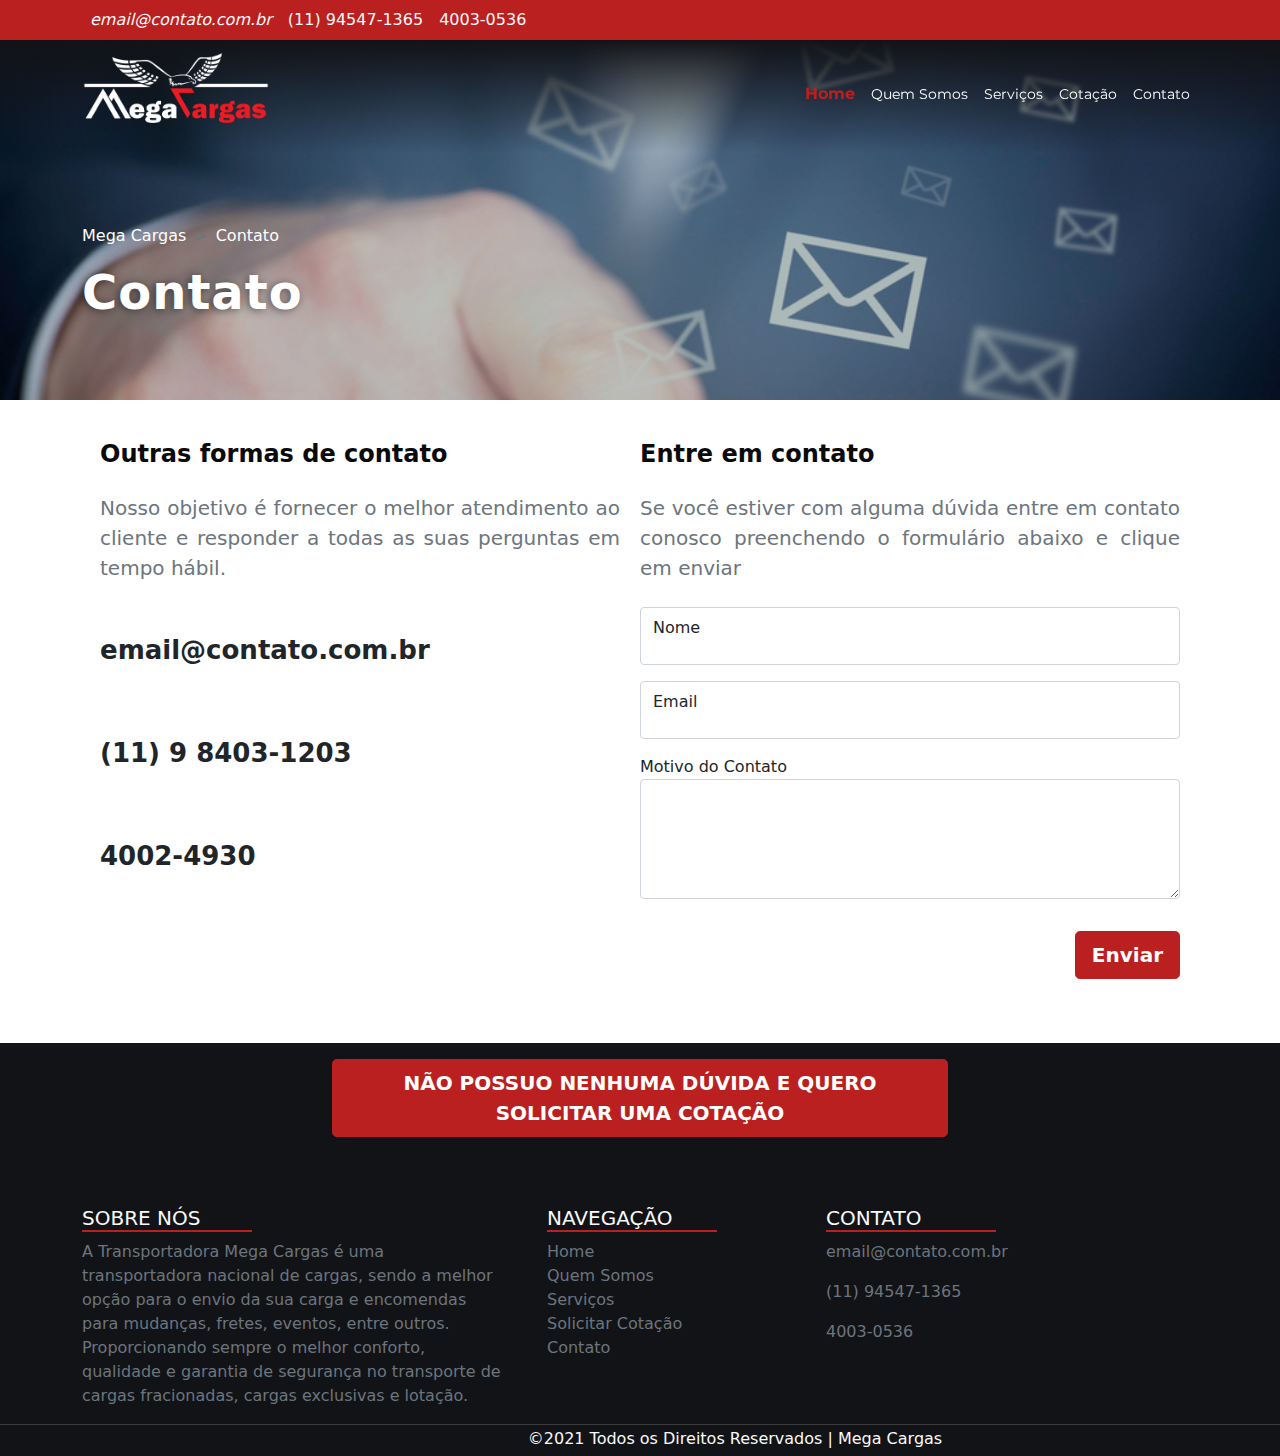
==== contact-us.html @ 2390bfc0 "Teste" ====
<!DOCTYPE html>
<html lang="pt-br">

<head>
    <meta charset="UTF-8">
    <meta http-equiv="X-UA-Compatible" content="IE=edge">
    <meta name="viewport" content="width=device-width, initial-scale=1.0">
    <title>Mega Carga - Transportadora</title>
    <!-- CSS Bootstrap -->
    <link rel="stylesheet" href="css/bootstrap.min.css">
    <!-- CSS Personalizada -->
    <link rel="stylesheet" href="style.css">
    <!-- CSS Font-Awesome -->
    <link rel="stylesheet" href="https://use.fontawesome.com/releases/v5.0.10/css/all.css"
        integrity="sha384-+d0P83n9kaQMCwj8F4RJB66tzIwOKmrdb46+porD/OvrJ+37WqIM7UoBtwHO6Nlg" crossorigin="anonymous">
    <link rel="shortcut icon" href="img/favicon.ico" type="image/x-icon">
</head>

<body>

    <!-- Menu do Topo com Contatos -->

    <div id="topBar" class="fixed-top">
        <div class="bg-menuContatos" id="menuContact">
            <header class="header menuTopoContatos d-none d-lg-block">
                <div class="container">
                    <div class="row align-items-center">
                        <div class="col-lg-6 col-sm-12 d-flex justify-content-start">
                            <span>
                                <a href="#" class="text-light menuContatoWhats px-2 contactLink">
                                    <i class="far fa-envelope"> email@contato.com.br</i>
                                </a>
                            </span>
                            <span>
                                <a href="#" class="text-light menuContatoWhats px-2 contactLink">
                                    <i class="fab fa-whatsapp"></i> (11) 94547-1365
                                </a>
                            </span>
                            <span>
                                <a href="#" class="text-light menuContatoPhone px-2 contactLink">
                                    <i class="fas fa-mobile-alt"></i> 4003-0536
                                </a>
                            </span>
                        </div>
                    </div>
                </div>
            </header>
        </div>
        <!-- FIM do Menu do Topo com Contatos -->
        <!-- Menu de Navegação/Topo -->
        <div class="bg-navTopo" id="navbarTop">
            <header class="container pt-sm-5 pt-md-5 pt-lg-0">
                <nav class="navbar navbar-expand-lg navbar-dark">
                    <a href="index.html" class="navbar-brand">
                        <figure>
                            <img role="img" src="img/logo.png"
                                alt="Imagem escrito Mega em branco e Cargas em vermelho com uma águia parada com as asas abertas por cima"
                                title="Logo MegaCargas" height="70px" class="d-inline-block align-top">
                        </figure>
                    </a>
                    <button class="navbar-toggler" type="button" data-bs-toggle="collapse" data-bs-target="#menuNav"
                        aria-controls="menu" aria-expanded="false" aria-label="Menu colapso">
                        <span class="navbar-toggler-icon text-dark"></span>
                    </button>
                    <div id="menuNav" class="collapse navbar-collapse justify-content-end">
                        <ul class="navbar-nav ml-auto text-light font-weight-bold pr-5">
                            <li class="nav-item">
                                <a href="index.html" class="nav-link text-light pt-lg-1 pl-lg-2">
                                    <span class="navHomeText">
                                        Home
                                    </span>
                                </a>
                            </li>
                            <li class="nav-item">
                                <a href="who-we-are.html" class="nav-link text-light pt-lg-1 pl-lg-2">
                                    <span class="navItemText">
                                        Quem Somos
                                    </span>
                                </a>
                            </li>
                            <li class="nav-item">
                                <a href="index.html#servicesScroll" class="nav-link text-light pt-lg-1 pl-lg-2">
                                    <span class="navItemText">
                                        Serviços
                                    </span>
                                </a>
                            </li>
                            <li class="nav-item">
                                <a href="cotacao.html" class="nav-link text-light pt-lg-1 pl-lg-2">
                                    <span class="navItemText">
                                        Cotação
                                    </span>
                                </a>
                            </li>
                            <li class="nav-item">
                                <a href="contact-us.html" class="nav-link text-light pt-lg-1 pl-lg-2">
                                    <span class="navItemText">
                                        Contato
                                    </span>
                                </a>
                            </li>
                        </ul>
                    </div>
                </nav>
            </header>
        </div>
    </div>
    <!-- FIM do Menu de Navegação/Topo -->

    <!-- Inicio do Parallax -->

    <div class="container-fluid bg-parallax2" id="contact">
        <div class="py-4">
            <section class="container contactParallaxText">
                <header>
                    <div class="col bc" aria-label="breadcrumb">
                        <ol class="breadcrumb">
                            <li class="breadcrumb-item">
                                <a href="index.html">Mega Cargas</a>
                            </li>
                            <li class="breadcrumb-item active" aria-current="page">
                                Contato
                            </li>
                        </ol>
                    </div>
                    <div class="col-lg-12 py-xs-5">
                        <h2 class="roteTitle">Contato</h2>
                    </div>
                </header>
            </section>
        </div>
    </div>

    <!-- FIM do Parallax -->

    <!-- Seção de Formulario -->

    <section>
        <div class="container contactUs-box">
            <div class="row">
                <div class="col-12 d-lg-flex d-sm-block">
                    <div class="col-lg-6 col-sm-12P">
                        <h3 class="text-lg-start text-md-start text-center pb-3">Outras formas de contato</h3>
                        <p class="text-muted genericText" style="padding-right: 20px; font-size: 20px;">
                            Nosso objetivo é fornecer o melhor atendimento ao cliente e responder a todas as suas
                            perguntas em tempo hábil.
                        </p>
                        <div class="col-lg-12 col-md-12 py-2">
                            <div class="contactType py-4">
                                <i class="far fa-envelope fa-2x"></i>
                                <span> email@contato.com.br</span>
                            </div>
                        </div>
                        <div class="col-lg-12 col-md-12 py-2">
                            <div class="contactType py-4">
                                <i class="fab fa-whatsapp fa-2x"></i><span> (11) 9 8403-1203</span>
                            </div>
                        </div>
                        <div class="col-lg-12 col-md-12 py-2">
                            <div class="contactType py-4">
                                <i class="fas fa-phone fa-2x"></i><span> 4002-4930</span>
                            </div>
                        </div>
                    </div>
                    <form class="col-lg-6 col-sm-12 col-md-12 form-floating bgFormContact ">
                        <div class="mt-sm-5 mt-lg-0 mt-md-0 mt-0">
                            <h3 class="text-lg-start text-md-start text-center pb-3">Entre em contato</h3>
                            <p class="text-muted genericText" style="font-size: 20px;">
                                Se você estiver com alguma dúvida entre em contato conosco preenchendo o formulário
                                abaixo e clique em enviar
                            </p>
                        </div>
                        <div class="form-floating py-2">
                            <input type="text" class="form-control" id="name1" placeholder="Ex.: João"
                                aria-labelledby="Nome" aria-hidden="false">
                            <label for="name1" title="nome" aria-labelledby="name1">Nome</label>
                        </div>
                        <div class="form-floating py-2">
                            <input type="email" class="form-control" id="email1" placeholder="exemplo@dominio.com.br"
                                aria-labelledby="email1" aria-hidden="false">
                            <label for="email1">Email</label>
                        </div>
                        <div class="form-group py-2">
                            <label for="motivoContato">Motivo do Contato</label>
                            <textarea class="form-control" id="motivoContato" rows="3"></textarea>
                        </div>
                        <div class="py-4 col-lg-12 col-md-12 d-flex justify-content-end">
                            <a href="#" class="btn btn-lg justify-content-center d-flex btnForm" role="button">
                                Enviar
                            </a>
                        </div>
                    </form>
                </div>
            </div>
        </div>
    </section>

    <!-- FIM da Seção de Formulario -->

    <!-- Seção Cotação -->

    <section>
        <div class="container-fluid bg-footer">
            <div class="row">
                <div class="col-sm-12 col-lg-6 offset-lg-3 py-3">
                    <a href="cotacao.html" class="btn btn-lg justify-content-center d-flex btnForm" role="button">
                        NÃO POSSUO NENHUMA DÚVIDA E QUERO SOLICITAR UMA COTAÇÃO
                    </a>
                </div>
            </div>
        </div>
    </section>

    <!-- Seção Cotação -->

    <footer class="container-fluid bg-footer" id="quemSomos">
        <div class="container">
            <div class="row pt-5">
                <div class="col-12 d-lg-flex">
                    <div class="col-lg-5 col-sm-12 footerInfo">
                        <h5 class="text-light underline-footer">SOBRE NÓS</h5>
                        <p class="text-secondary">
                            A Transportadora Mega Cargas é uma transportadora nacional de cargas, sendo a melhor opção
                            para o envio da sua carga e encomendas para mudanças, fretes, eventos, entre outros.
                            Proporcionando sempre o melhor conforto, qualidade e garantia de segurança no transporte de
                            cargas fracionadas, cargas exclusivas e lotação.
                        </p>
                    </div>
                    <div class="col-lg-3 col-sm-12 footerInfo">
                        <h5 class="text-light underline-footer">NAVEGAÇÃO</h5>
                        <div class="col-12 no-padding no-margin">
                            <ul class="p-0" style="list-style-type:none;">
                                <li>
                                    <div><a href="index.html">Home</a></div>
                                </li>
                                <li>
                                    <div><a href="who-we-are.html" class="scroll-page">Quem Somos</a></div>
                                </li>
                                <li>
                                    <div><a href="index.html#servicesScroll" class="scroll-page ">Serviços</a></div>
                                </li>
                                <li>
                                    <div><a href="cotacao.html">Solicitar Cotação</a></div>
                                </li>
                                <li>
                                    <div><a href="contact-us.html">Contato</a></div>
                                </li>
                            </ul>
                        </div>
                    </div>
                    <div class="col-lg-4 col-sm-12 footerInfo">
                        <h5 class="text-light underline-footer">CONTATO</h5>
                        <p class="no-padding text-secondary">
                            <i class="far fa-envelope text-secondary"></i> email@contato.com.br
                        </p>
                        <p class="no-padding text-secondary">
                            <i class="fab fa-whatsapp text-secondary"></i> (11) 94547-1365
                        </p>
                        <p class="no-padding text-secondary">
                            <i class="fas fa-mobile-alt text-secondary"></i> 4003-0536
                        </p>
                    </div>
                </div>

            </div>
        </div>
    </footer>

    <!-- FIM da Seção do Rodapé -->

    <!-- Seção do Rodapé -->

    <div class="container-fluid bg-footer2">
        <div class="container">
            <div class="row">
                <div class="col-md-2 col-lg-2 col-sm-12">
                    <a href="index.html">
                        <div class="text-center pt-1 d-sm-flex">
                            <a href="#" class="social-icon" target="_blank"><i class="fab fa-facebook-square fa-lg"
                                    aria-hidden="true"></i></a>
                            <a href="#" class="social-icon" target="_blank"><i class="fab fa-youtube fa-lg"
                                    aria-hidden="true"></i></a>
                            <a href="#" class="social-icon" target="_blank"><i class="fab fa-instagram fa-lg"
                                    aria-hidden="true"></i></a>
                            <a href="#" class="social-icon" target="_blank"><i class="fab fa-twitter-square fa-lg"
                                    aria-hidden="true"></i></a>
                            <a href="#" class="social-icon" target="_blank"><i class="fab fa-whatsapp fa-lg"
                                    aria-hidden="true"></i></a>
                        </div>
                    </a>
                </div>
                <div class="col-lg-10 col-md-10 col-sm-12">
                    <h6 class="pt-1 text-light text-center">
                        ©2021 Todos os Direitos Reservados | Mega Cargas
                    </h6>
                </div>
            </div>
        </div>
    </div>

    <!-- Seção de Animação -->

    <div class="gooey position-fixed">
        <div class="dots">
            <span></span>
            <span></span>
            <span></span>
        </div>
    </div>

    <script src="js/jquery-min.js"></script>
    <script src="js/bootstrap.min.js"></script>
    <script src="js/jquery.counterup.min.js"></script>
    <script src="js/waypoints.min.js"></script>
    <script src="js/my.js"></script>
</body>

</html>
---- style.css ----
@import url('https:fonts.googleapis.com/css2?family=Montserrat:ital,wght@0,200;0,400;0,500;0,600;0,700;1,300&display=swap');
:root {
    /* Gerais */
    --textShadow: 1px 1px 4px #00000046;
    --genericText: #535353;
    /* Menu Navegação / Header(Menu) */
    --navMenuColor: #121317;
    --navItemColor: #fff;
    --fontMontserrat: 'Montserrat', sans-serif;
    --textShadowCarrosel: 1px 1px 4px #00000046;
    --baseSiteColor: #BB2020;
    --baseBorderColor: 1px solid #BB2020;
    /* Form */
    --bgForm: #fff;
    --btnEntrar2: white;
    /* Menu de Transportes(Rotas) */
    --roteTitle: #fff;
    --quotationLink: #FFEB4D;
    --quotationLink2: #d6d6d6;
    --roteTitle2: #333333;
    --roteSubtitle: #d6d6d6;
    /* Links Transportes(Rotas) */
    --btnRotes2: white;
    /* Contact Footer */
    --bgContactFooter: #d6d6d6;
    --btnContactColor: #d6d6d6;
    /* Footer */
    --bgFooter: #121317;
    --bgFooter2: #121317;
    --bgIconeColor: #121317;
}

/* Configurações de Estilo Scroll*/

/* width */

::-webkit-scrollbar {
    width: 10px;
}

/* Track */

::-webkit-scrollbar-track {
    background: #f1f1f1;
}

/* Handle */

::-webkit-scrollbar-thumb {
    background: #888;
}

/* Handle on hover */

::-webkit-scrollbar-thumb:hover {
    background: #555;
}

/* Configurações Gerais */

.body {
    margin-top: 40px;
    font-family: 'Montserrat', Arial, Helvetica, sans-serif;
}

.no-padding {
    padding: 0px !important;
}

.no-margin {
    margin: 0px !important;
}

.genericText {
    text-align: justify;
    font-weight: 400;
    font-size: clamp(16px, 23px, 26px);
    color: var(--genericText);
    padding: 0px;
}

h1 {
    font-size: clamp(1rem, 32vw, 3rem);
}

h2 {
    font-size: 28px;
    margin-top: 10px;
    color: var(--baseSiteColor);
    font-weight: 700;
}

h3 {
    font-size: 24px;
    color: rgb(10, 10, 10);
}

h4 {
    color: white;
}

/* Breadcrumb */

.breadcrumb {
    color: white;
    --bs-breadcrumb-divider: '>';
}

.breadcrumb>.active {
    color: white;
}

.breadcrumb a {
    text-decoration: none;
    color: white;
}

.breadcrumb a:hover {
    text-decoration: none;
    color: var(--baseSiteColor);
    transition: all 1s ease-in-out;
    -moz-transition: all .20s ease-in-out;
    -webkit-transition: all .20s ease-in-out;
}

/* Menu Contato Hide */

.menuContact-hide {
    transform: translate(0px, -38px) !important;
    transition: all 0.3s ease-in-out;
}

#topBar {
    transform: translate(0px, 0px);
    transition: all 0.3s ease-in-out;
}

.topbarSolid {
    background-color: var(--navMenuColor) !important;
    transition: all 1s ease-in-out;
    -moz-transition: all .20s ease-in-out;
    -webkit-transition: all .20s ease-in-out;
}

.voltarTopo-hide {
    transition: all 0.3s ease-in-out;
}

/* Fim das Configurações Gerais */

/* Estilo Menu de Contatos */

.contactLink {
    text-decoration: none;
}

.contactLink:hover {
    text-decoration: underline;
}

.bg-menuContatos {
    background-color: var(--baseSiteColor);
}

.menuTopoContatos {
    height: 40px;
    margin: 0;
    padding-top: 8px;
    z-index: 1000;
}

.menuTopoContatos a i {
    font-size: 16px;
}

.menuContatoPhone {
    font-weight: 400;
    height: 30px;
    width: 30px;
    text-align: center;
}

.menuContatoWhats {
    font-weight: 400;
    height: 30px;
    width: 30px;
    text-align: center;
}

/* FIM do Menu de Contatos */

/* Estilo Barra Navegação/Topo */

.bg-navTopo {
    background: linear-gradient(#121317, #00000000);
    z-index: 10;
    transform: translate(0px, 0px);
    transition: all 0.3s ease-in-out;    
}

.navHomeText {
    font-size: 16px;
    font-weight: 700;
    font-family: var(--fontMontserrat);
    color: var(--baseSiteColor);
}

.navHomeText:hover {
    color: grey;
}

.navItemText {
    font-size: 14px;
    font-family: var(--fontMontserrat);
    color: var(--navItemColor);
}

.navItemText:hover {
    color: grey;
}

#navbarTop .pt-sm-5 {
    padding-top: 30px;
}

/* Fim da Barra Navegação/Topo*/

/* Estilo Carrosel de Imagens */

.bg-parallax {
    background: url(img/caminhao3.jpg) fixed;
    background-size: cover;
    background-repeat: no-repeat;
    height: 550px;
    max-height: 600px;
    padding-top: 80px;
    position: relative;
}

.bg-parallax img {
    background-size: cover;
    box-shadow: 1px 1px 4px #00000059;
}

.bg-parallax2 {
    background: url(img/contact1.jpg) fixed;
    background-size: cover;
    background-repeat: no-repeat;
    background-position: center;
    height: 400px;
    position: relative;
}

.bg-parallax2 img {
    background-size: cover;
    box-shadow: 1px 1px 4px #00000059;
}

.bg-parallax3 {
    background: url(img/galpao.jpg) fixed;
    background-size: cover;
    background-repeat: no-repeat;
    height: 400px;
    position: relative;
}

.bg-parallax4 {
    background: url(img/who-we-are1.jpg) fixed;
    background-size: cover;
    background-repeat: no-repeat;
    height: 400px;
    position: relative;
}

/* Fim do Parallax*/

/* Estilo Formulario */

.bg-Form {
    background-color: var(--bgForm);
    margin-top: -50px;
    z-index: 2;
    padding: 10px;
    border-radius: 10px 10px;
    margin-bottom: 50px;
    ;
}

.form-control {
    display: block;
    width: 100%;
    padding: 0.7rem .7em;
    font-size: 1rem;
    font-weight: 400;
    line-height: 2;
    transition: all 0.5s ease-in-out;
    -moz-transition: all .20s ease-in-out;
    -webkit-transition: all .20s ease-in-out;
}

.btnForm {
    background-color: var(--baseSiteColor);
    border: 1px solid var(--baseSiteColor);
    color: white;
    font-weight: bold;
}

.btnForm:hover {
    background-color: transparent;
    color: var(--baseSiteColor);
    transition: all 0.5s ease-in-out;
    -moz-transition: all .20s ease-in-out;
    -webkit-transition: all .20s ease-in-out;
}

/* Fim do Form */

/* Inicio da Seção de Transportadora(Rotas) */

.roteTitle {
    color: var(--roteTitle);
    font-size: clamp(1rem, 32vw, 3rem);
    font-weight: 700;
    letter-spacing: 1px;
    text-shadow: -2px 1px 9px #00000080;
}

.roteTitle h1 {
    font-size: clamp(1rem, 32vw, 3rem);
}

.roteTitle h2 {
    font-size: clamp(1rem, 26vw, 3rem);
}

.rotaSubtitle {
    font-weight: 500;
    font-size: clamp(16px, 24px, 32px);
    text-shadow: 1px 1px 1px #00000080;
    color: var(--roteSubtitle);
}

.quotationLink {
    color: var(--quotationLink);
    font-size: clamp(16px, 26px, 32px);
    text-decoration: none;
    font-weight: bold;
}

.quotationLink:hover {
    color: var(--quotationLink2);
    text-decoration: none;
    transition: all 0.5s ease-in-out;
    -moz-transition: all .20s ease-in-out;
    -webkit-transition: all .20s ease-in-out;
}

/* FIM da Seção de Transportadora(Rotas) */

#rotas {
    opacity: 1;
    transition: opacity .5s linear;
}

.rotasTransporte {
    margin-top: 80px;
}

.rotasTransporte>.row {
    display: block;
    overflow-x: scroll;
    white-space: nowrap;
    cursor: grab;
    position: relative;
}

.rotasTransporte>.row>.col-lg-3, .col-md-4, .col-sm-6 {
    display: inline-block;
}

/* Decorations */

.rotasTransporte .col-lg-3, .col-md-4, .col-sm-6 {
    color: #fff;
    font-size: 48px;
    padding-bottom: 20px;
    padding-top: 18px;
}

.btnRotes {
    background-color: var(--baseSiteColor);
    border: 1px solid var(--menuContatosColor);
    color: white;
    height: 100px;
    align-items: center;
}

.btnRotesText {
    font-size: clamp(12px, 18px, 24px);
    font-weight: 500;
}

.btnRotes:hover {
    background-color: var(--btnRotes2);
    border: 1px solid var(--baseSiteColor);
    color: #0c0c0c;
    transition: all 0.5s ease-in-out;
    -moz-transition: all .20s ease-in-out;
    -webkit-transition: all .20s ease-in-out;
}

/* Seção Mega Cargas */

.transMegaCargas {
    display: block;
    margin-top: 150px;
}

/* Seção Footer Contact */

#contatos {
    opacity: 1;
    transition: opacity .5s linear;
}

.bg-contact {
    background-color: var(--bgContactFooter);
}

.btnContact {
    background-color: var(--baseSiteColor);
    display: block;
    color: var(--btnContactColor);
    border: var(--baseBorderColor);
    font-weight: 700;
}

.btnContact:hover {
    background-color: transparent;
    color: var(--baseSiteColor);
    transition: all 0.5s ease-in-out;
    -moz-transition: all .20s ease-in-out;
    -webkit-transition: all .20s ease-in-out;
}

/* Seção Serviços */

.hide {
    opacity: 0 !important;
    pointer-events: none;
}

#services {
    opacity: 1;
    transition: opacity .5s linear;
}

@media only screen and (min-width: 801px) {
    .servicesBox1 {
        height: 500px;
        width: 43%;
        background: white;
        z-index: 2;
        margin-left: auto;
        box-shadow: 20px 0px 10px -15px #00000043;
    }
    .servicesBox2 img {
        margin: auto;
        height: 400px;
        max-width: 100%;
        margin-left: -50px;
        margin-top: 30px;
        z-index: 0;
        border-radius: 15px;
        border-top-right-radius: 0 !important;
    }
}

.servicesBox1 h2 {
    font-weight: 700;
    color: var(--baseSiteColor);
}

.servicesBox1 h3 {
    font-size: 24px;
    margin-top: 15px;
}

@media only screen and (max-width: 800px) {
    .imgMobileMargin {
        margin-top: 135px;
    }
    .servicesBox2 img {
        margin: auto;
        height: 400px;
        max-width: 100%;
        margin-top: -150px;
        z-index: 0;
    }
}

/* Seção Footer */

.footerInfo {
    padding-right: 40px;
    margin: 0px;
}

.footerInfo p, a {
    font-size: 16px;
}

.footerInfo ul li a {
    text-decoration: none;
    color: #6c757d;
}

.footerInfo ul li a:hover {
    color: #25282b;
}

.bg-footer {
    background-color: var(--bgFooter);
    height: auto;
    width: auto;
}

.bg-footer2 {
    border-top: 1px solid #3b3b3b;
    background-color: var(--bgFooter2);
}

.underline-footer {
    content: '';
    border-bottom: 2px solid var(--baseSiteColor);
    width: 170px;
    display: block;
    margin-top: 5px;
}

.social-icon {
    color: white;
}

.social-icon:hover {
    color: var(--baseSiteColor);
}

/* Pagina de Contato */

.contactUs-box {
    padding: 40px 30px;
}

.contactUs-box h3 {
    font-weight: 700;
}

.contactType {
    background-color: transparent;
    height: auto;
}

.contactType {
    text-align: justify;
    font-size: 26px;
    font-weight: 700;
}

.contactType i {
    color: var(--baseSiteColor);
}

/* Formulario */

.contactTitle {
    color: var(--baseSiteColor);
}

.contactParallaxText {
    display: block;
    margin-top: 200px;
}

.formBoxText {
    width: 100%;
    height: 150px;
    box-sizing: border-box;
    border: 2px solid #ccc;
    border-radius: 4px;
    background-color: #f8f8f8;
    resize: none;
}

/* -- Pagina de Cotação -- /*

/* Cotação */

.quotationBox {
    padding: 20px 30px;
    margin-top: 50px;
    margin-bottom: 50px;
    background-color: whitesmoke;
    border-radius: 20px;
    box-shadow: 1px 1px 23px -5px #00000059;
    ;
}

.isRequired::after {
    content: '*';
    color: red;
}

/* Botão de Duvida */

.btnDuvida {
    background-color: var(--baseSiteColor);
    border: 1px solid var(--baseSiteColor);
    color: white;
    font-weight: bold;
}

.btnDuvida:hover {
    background-color: transparent;
    color: var(--baseSiteColor);
    transition: all 0.5s ease-in-out;
    -moz-transition: all .20s ease-in-out;
    -webkit-transition: all .20s ease-in-out;
}

/* Seção Quem Somos */

@media only screen and (max-width: 800px) {
    .whoBox1 {
        height: 500px;
        background: white;
        margin-left: auto;
        border-radius: 15px;
        border-top-right-radius: 0 !important;
        margin-bottom: 50px;
    }
    .whoBox2 img {
        margin: auto;
        height: 400px;
        max-width: 100%;
        border-radius: 15px;
        margin-top: -80px;
    }
}

@media only screen and (min-width: 801px) {
    .whoBox1 {
        height: 500px;
        width: 45%;
        background: white;
        margin-left: auto;
        border-radius: 15px;
        border-top-right-radius: 0 !important;
    }
    .whoBox2 img {
        margin: auto;
        height: 400px;
        max-width: 100%;
        border-radius: 15px 0;
    }
}

/* Voltar para o Topo */

.voltarTopo {
    background-color: var(--bgFooter);
    width: 50px;
    height: 50px;
    border-radius: 0 10px 10px 0;
    bottom: 20px;
    align-items: center;
    justify-content: center;
    color: white;

    transform: translate(0px, 0px);
    transition: all 0.6s ease-out;
}

.sideSlide{
    transform: translate(-60px, 0px);
    transition: all 0.6s ease-out;
}

a.voltarTopo {
    text-decoration: none;
}

a.voltarTopo:hover {
    color: var(--baseSiteColor);
}

/* Seção de Animação */

.gooey {
    position: absolute;
    top: 0;
    left: 0;
    width: 100%;
    height: 100%;
    background: #fff;
    filter: contrast(20);
    display: flex;
    justify-content: center;
    align-items: center;
    z-index: 10000000;
}

.gooey .dots {
    transform: translateX(0);
    margin-top: 12px;
    margin-left: 31px;
    animation: dots 2.8s infinite;
}

.gooey .dots span {
    display: inline-flex;
    justify-content: center;
    align-items: center;
    width: 16px;
    height: 16px;
    margin-left: 16px;
    background-color: grey;
    border-radius: 50%;
}

@-moz-keyframes dots {
    50% {
        transform: translateY(-15px);
    }
}

@-webkit-keyframes dots {
    50% {
        transform: translateY(-15px);
    }
}

@-o-keyframes dots {
    50% {
        transform: translateY(-15px);
    }
}

@keyframes dots {
    50% {
        transform: translateY(-15px);
    }
}
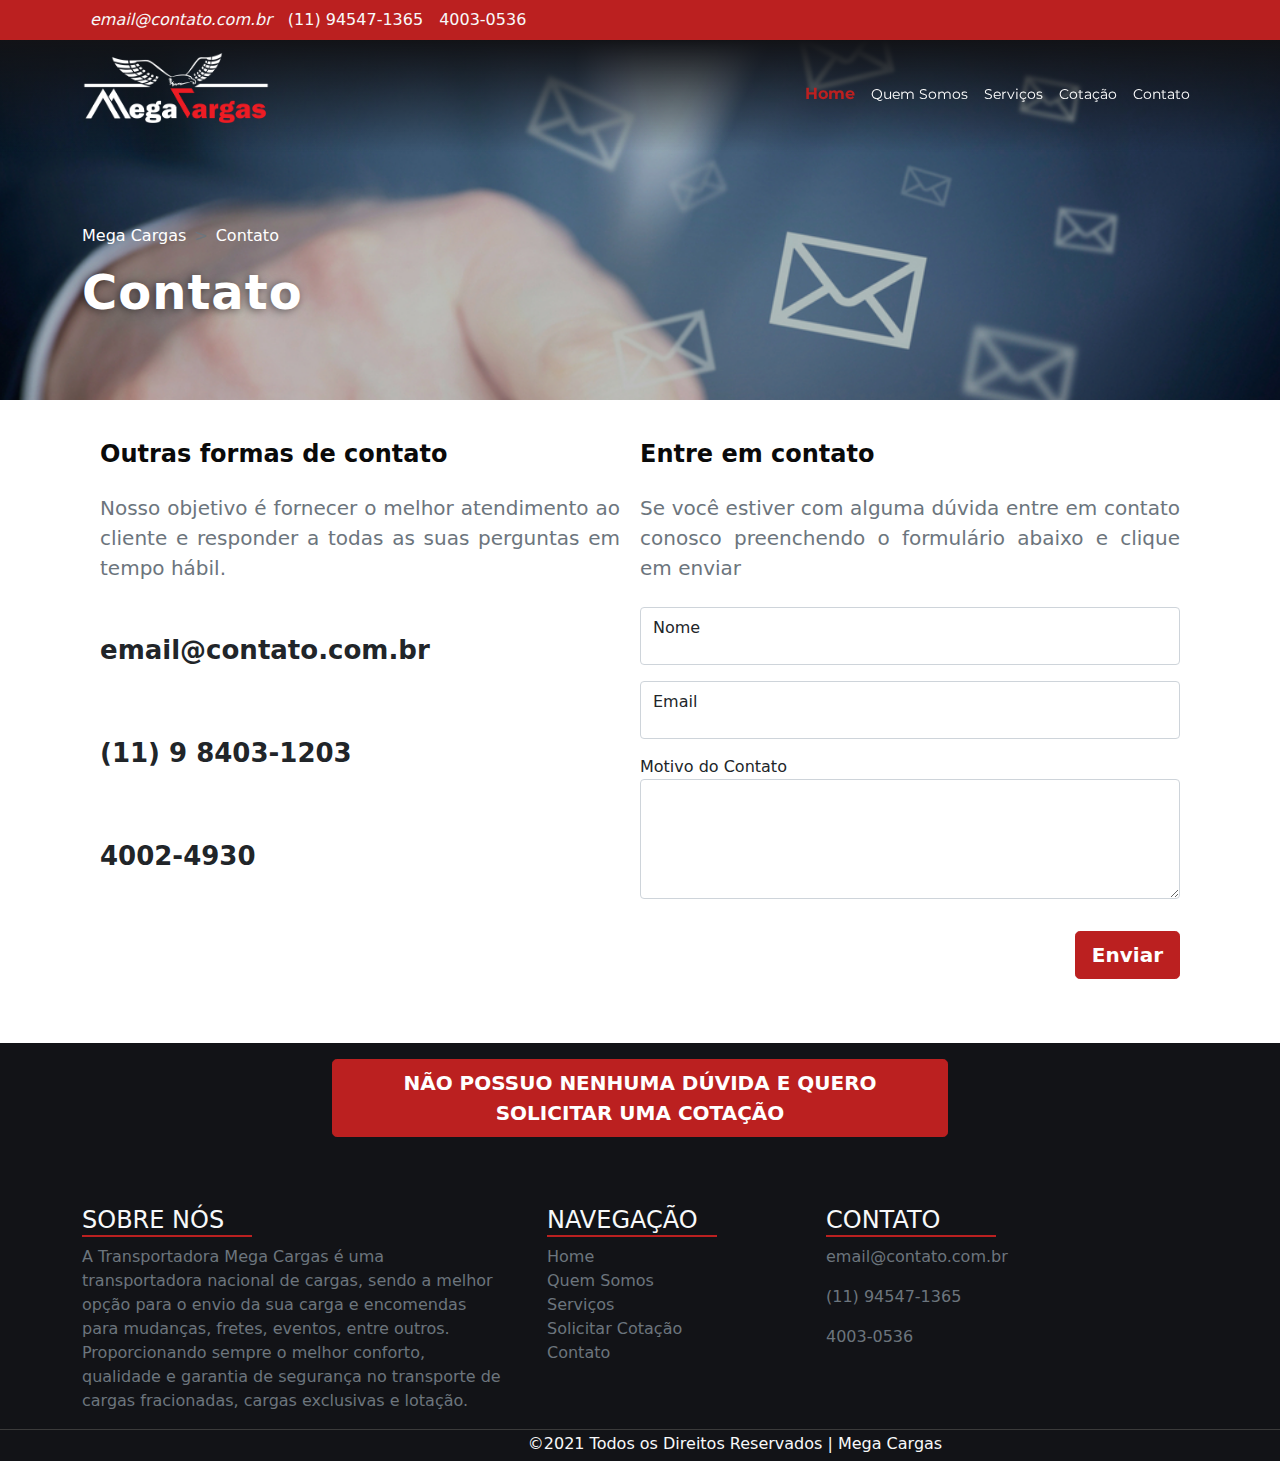
==== commit 2cbc0938: "links" ====
--- a/contact-us.html
+++ b/contact-us.html
@@ -25,14 +25,14 @@
             <header class="header menuTopoContatos d-none d-lg-block">
                 <div class="container">
                     <div class="row align-items-center">
-                        <div class="col-lg-6 col-sm-12 d-flex justify-content-start">
+                        <div class="col-lg-6 d-flex justify-content-start">
                             <span>
                                 <a href="#" class="text-light menuContatoWhats px-2 contactLink">
                                     <i class="far fa-envelope"> email@contato.com.br</i>
                                 </a>
                             </span>
                             <span>
-                                <a href="#" class="text-light menuContatoWhats px-2 contactLink">
+                                <a href="https://api.whatsapp.com/send?phone=+5511945471365&text=Ol%C3%A1,%20gostaria%20de%20realizar%20uma%20cota%C3%A7%C3%A3o" class="text-light menuContatoWhats px-2 contactLink">
                                     <i class="fab fa-whatsapp"></i> (11) 94547-1365
                                 </a>
                             </span>
@@ -217,9 +217,10 @@
         <div class="container">
             <div class="row pt-5">
                 <div class="col-12 d-lg-flex">
-                    <div class="col-lg-5 col-sm-12 footerInfo">
-                        <h5 class="text-light underline-footer">SOBRE NÓS</h5>
-                        <p class="text-secondary">
+                    <div class="col-lg-5 col-sm-12 footerInfo" role="dialog" aria-describedby="dialog3Desc"
+                        aria-labelledby="dialogTitle4">
+                        <h4 class="text-light underline-footer" id="dialogTitle4">SOBRE NÓS</h4>
+                        <p class="text-secondary" id="dialog3Desc">
                             A Transportadora Mega Cargas é uma transportadora nacional de cargas, sendo a melhor opção
                             para o envio da sua carga e encomendas para mudanças, fretes, eventos, entre outros.
                             Proporcionando sempre o melhor conforto, qualidade e garantia de segurança no transporte de
@@ -227,17 +228,17 @@
                         </p>
                     </div>
                     <div class="col-lg-3 col-sm-12 footerInfo">
-                        <h5 class="text-light underline-footer">NAVEGAÇÃO</h5>
+                        <h4 class="text-light underline-footer">NAVEGAÇÃO</h4>
                         <div class="col-12 no-padding no-margin">
                             <ul class="p-0" style="list-style-type:none;">
                                 <li>
                                     <div><a href="index.html">Home</a></div>
                                 </li>
                                 <li>
-                                    <div><a href="who-we-are.html" class="scroll-page">Quem Somos</a></div>
-                                </li>
-                                <li>
-                                    <div><a href="index.html#servicesScroll" class="scroll-page ">Serviços</a></div>
+                                    <div><a href="who-we-are.html">Quem Somos</a></div>
+                                </li>
+                                <li>
+                                    <div><a href="index.html#servicesScroll" class="scroll-page">Serviços</a></div>
                                 </li>
                                 <li>
                                     <div><a href="cotacao.html">Solicitar Cotação</a></div>
@@ -249,12 +250,12 @@
                         </div>
                     </div>
                     <div class="col-lg-4 col-sm-12 footerInfo">
-                        <h5 class="text-light underline-footer">CONTATO</h5>
+                        <h4 class="text-light underline-footer">CONTATO</h4>
                         <p class="no-padding text-secondary">
                             <i class="far fa-envelope text-secondary"></i> email@contato.com.br
                         </p>
                         <p class="no-padding text-secondary">
-                            <i class="fab fa-whatsapp text-secondary"></i> (11) 94547-1365
+                            <i class="fab fa-whatsapp text-secondary"><a href="#"></a></i> (11) 94547-1365
                         </p>
                         <p class="no-padding text-secondary">
                             <i class="fas fa-mobile-alt text-secondary"></i> 4003-0536
@@ -273,18 +274,18 @@
     <div class="container-fluid bg-footer2">
         <div class="container">
             <div class="row">
-                <div class="col-md-2 col-lg-2 col-sm-12">
+                <div class="col-md-2 col-sm-12">
                     <a href="index.html">
                         <div class="text-center pt-1 d-sm-flex">
-                            <a href="#" class="social-icon" target="_blank"><i class="fab fa-facebook-square fa-lg"
-                                    aria-hidden="true"></i></a>
-                            <a href="#" class="social-icon" target="_blank"><i class="fab fa-youtube fa-lg"
-                                    aria-hidden="true"></i></a>
-                            <a href="#" class="social-icon" target="_blank"><i class="fab fa-instagram fa-lg"
-                                    aria-hidden="true"></i></a>
-                            <a href="#" class="social-icon" target="_blank"><i class="fab fa-twitter-square fa-lg"
-                                    aria-hidden="true"></i></a>
-                            <a href="#" class="social-icon" target="_blank"><i class="fab fa-whatsapp fa-lg"
+                            <a href="#" class="social-icon px-1" target="_blank"><i class="fab fa-facebook-square fa-lg"
+                                    aria-hidden="true"></i></a>
+                            <a href="#" class="social-icon px-1" target="_blank"><i class="fab fa-youtube fa-lg"
+                                    aria-hidden="true"></i></a>
+                            <a href="#" class="social-icon px-1" target="_blank"><i class="fab fa-instagram fa-lg"
+                                    aria-hidden="true"></i></a>
+                            <a href="#" class="social-icon px-1" target="_blank"><i class="fab fa-twitter-square fa-lg"
+                                    aria-hidden="true"></i></a>
+                            <a href="https://api.whatsapp.com/send?phone=+5511945471365&text=Ol%C3%A1,%20gostaria%20de%20realizar%20uma%20cota%C3%A7%C3%A3o" class="social-icon px-1" target="_blank"><i class="fab fa-whatsapp fa-lg"
                                     aria-hidden="true"></i></a>
                         </div>
                     </a>
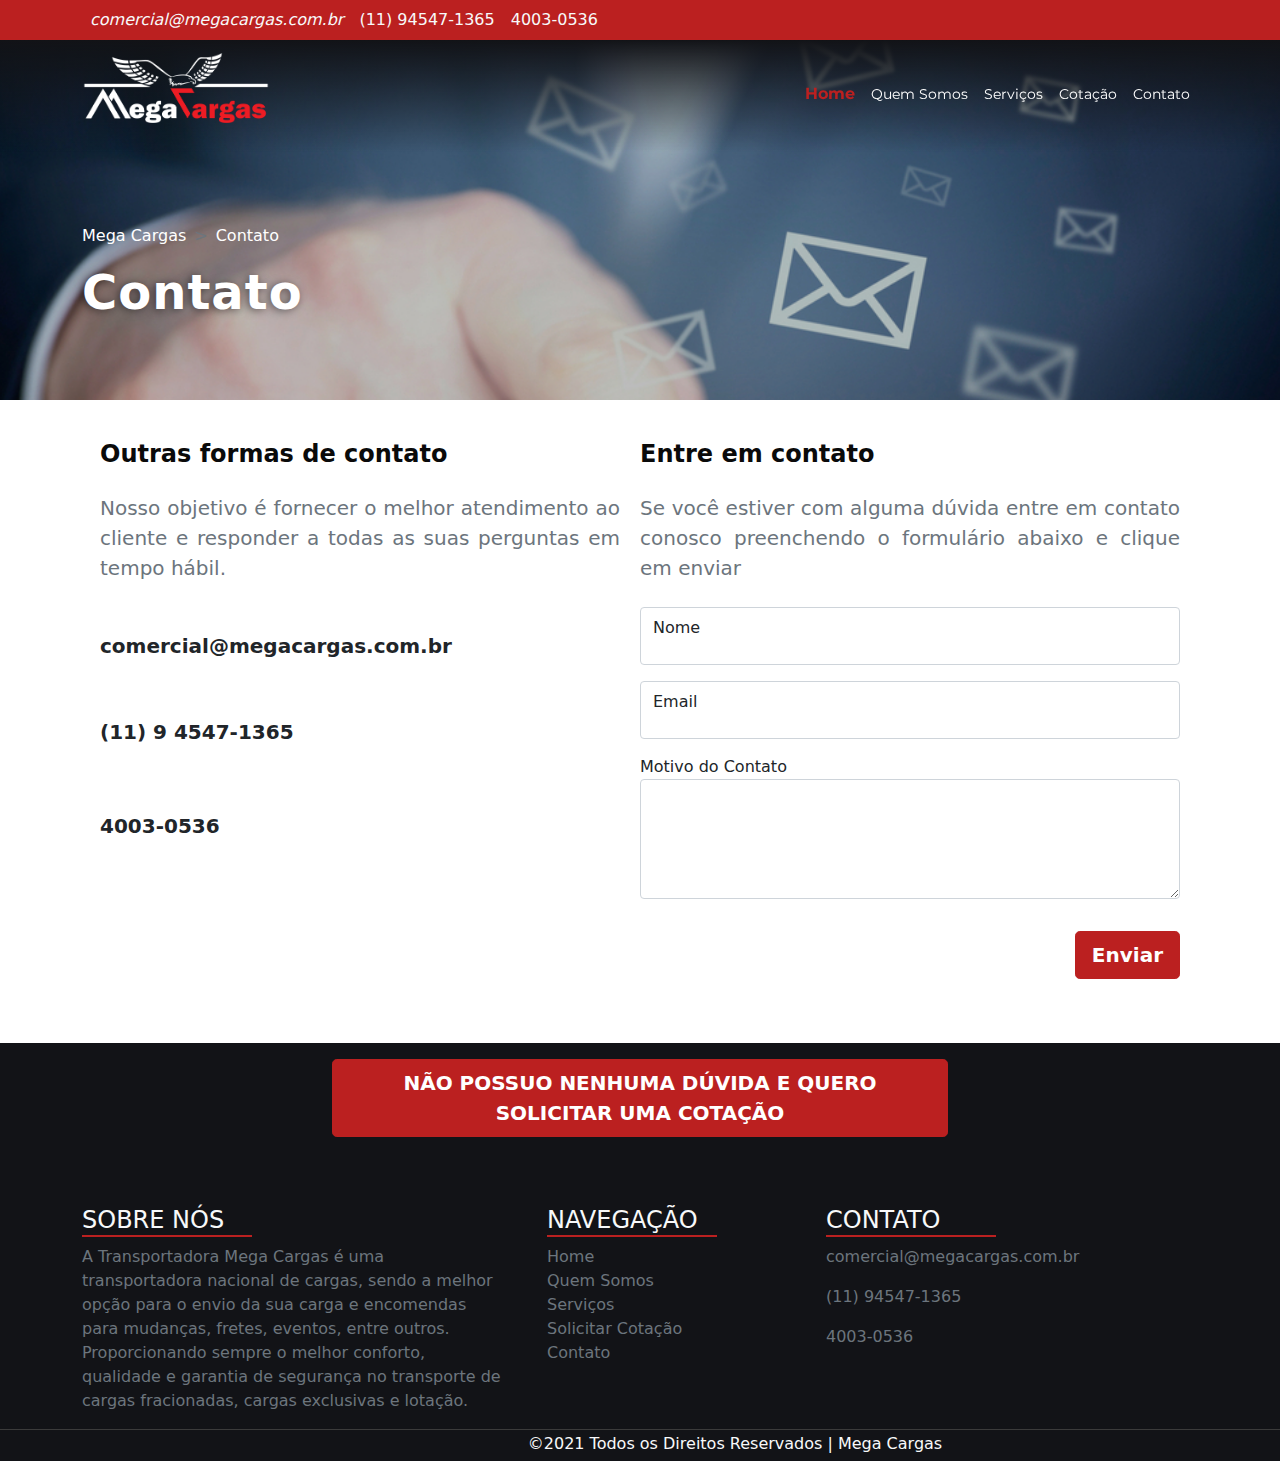
==== commit bb3c0cb6: "fix all" ====
--- a/contact-us.html
+++ b/contact-us.html
@@ -27,17 +27,18 @@
                     <div class="row align-items-center">
                         <div class="col-lg-6 d-flex justify-content-start">
                             <span>
-                                <a href="#" class="text-light menuContatoWhats px-2 contactLink">
-                                    <i class="far fa-envelope"> email@contato.com.br</i>
+                                <a href="#" class="text-light menuContatoIcons px-2 contactLink">
+                                    <i class="far fa-envelope"> comercial@megacargas.com.br</i>
                                 </a>
                             </span>
                             <span>
-                                <a href="https://api.whatsapp.com/send?phone=+5511945471365&text=Ol%C3%A1,%20gostaria%20de%20realizar%20uma%20cota%C3%A7%C3%A3o" class="text-light menuContatoWhats px-2 contactLink">
+                                <a href="https://api.whatsapp.com/send?phone=+5511945471365&text=Ol%C3%A1,%20gostaria%20de%20realizar%20uma%20cota%C3%A7%C3%A3o"
+                                    target="_blank" class="text-light menuContatoIcons px-2 contactLink">
                                     <i class="fab fa-whatsapp"></i> (11) 94547-1365
                                 </a>
                             </span>
                             <span>
-                                <a href="#" class="text-light menuContatoPhone px-2 contactLink">
+                                <a href="#" class="text-light menuContatoIcons px-2 contactLink">
                                     <i class="fas fa-mobile-alt"></i> 4003-0536
                                 </a>
                             </span>
@@ -139,27 +140,35 @@
         <div class="container contactUs-box">
             <div class="row">
                 <div class="col-12 d-lg-flex d-sm-block">
-                    <div class="col-lg-6 col-sm-12P">
+                    <div class="col-lg-6 col-sm-12">
                         <h3 class="text-lg-start text-md-start text-center pb-3">Outras formas de contato</h3>
                         <p class="text-muted genericText" style="padding-right: 20px; font-size: 20px;">
                             Nosso objetivo é fornecer o melhor atendimento ao cliente e responder a todas as suas
                             perguntas em tempo hábil.
                         </p>
                         <div class="col-lg-12 col-md-12 py-2">
-                            <div class="contactType py-4">
-                                <i class="far fa-envelope fa-2x"></i>
-                                <span> email@contato.com.br</span>
-                            </div>
-                        </div>
-                        <div class="col-lg-12 col-md-12 py-2">
-                            <div class="contactType py-4">
-                                <i class="fab fa-whatsapp fa-2x"></i><span> (11) 9 8403-1203</span>
-                            </div>
-                        </div>
-                        <div class="col-lg-12 col-md-12 py-2">
-                            <div class="contactType py-4">
-                                <i class="fas fa-phone fa-2x"></i><span> 4002-4930</span>
-                            </div>
+                            <ul style="list-style: none; padding-left: 0px;">
+                                <li>
+                                    <div class="contactType py-4">
+                                        <i class="far fa-envelope fa-2x"></i>
+                                        <span> comercial@megacargas.com.br</span>
+                                    </div>
+                                </li>
+                                <li>
+                                    <div class="col-lg-12 col-md-12 py-2">
+                                        <div class="contactType py-4">
+                                            <i class="fab fa-whatsapp fa-2x"></i><span> (11) 9 4547-1365</span>
+                                        </div>
+                                    </div>
+                                </li>
+                                <li>
+                                    <div class="col-lg-12 col-md-12 py-2">
+                                        <div class="contactType py-4">
+                                            <i class="fas fa-phone fa-2x"></i><span> 4003-0536</span>
+                                        </div>
+                                    </div>
+                                </li>
+                            </ul>
                         </div>
                     </div>
                     <form class="col-lg-6 col-sm-12 col-md-12 form-floating bgFormContact ">
@@ -252,10 +261,12 @@
                     <div class="col-lg-4 col-sm-12 footerInfo">
                         <h4 class="text-light underline-footer">CONTATO</h4>
                         <p class="no-padding text-secondary">
-                            <i class="far fa-envelope text-secondary"></i> email@contato.com.br
+                            <i class="far fa-envelope text-secondary"></i> comercial@megacargas.com.br
                         </p>
                         <p class="no-padding text-secondary">
-                            <i class="fab fa-whatsapp text-secondary"><a href="#"></a></i> (11) 94547-1365
+                            <i class="fab fa-whatsapp text-secondary"><a
+                                    href="https://api.whatsapp.com/send?phone=+5511945471365&text=Ol%C3%A1,%20gostaria%20de%20realizar%20uma%20cota%C3%A7%C3%A3o"
+                                    target="_blank"></a></i> (11) 94547-1365
                         </p>
                         <p class="no-padding text-secondary">
                             <i class="fas fa-mobile-alt text-secondary"></i> 4003-0536
@@ -285,8 +296,9 @@
                                     aria-hidden="true"></i></a>
                             <a href="#" class="social-icon px-1" target="_blank"><i class="fab fa-twitter-square fa-lg"
                                     aria-hidden="true"></i></a>
-                            <a href="https://api.whatsapp.com/send?phone=+5511945471365&text=Ol%C3%A1,%20gostaria%20de%20realizar%20uma%20cota%C3%A7%C3%A3o" class="social-icon px-1" target="_blank"><i class="fab fa-whatsapp fa-lg"
-                                    aria-hidden="true"></i></a>
+                            <a href="https://api.whatsapp.com/send?phone=+5511945471365&text=Ol%C3%A1,%20gostaria%20de%20realizar%20uma%20cota%C3%A7%C3%A3o"
+                                target="_blank" class="social-icon px-1" target="_blank"><i
+                                    class="fab fa-whatsapp fa-lg" aria-hidden="true"></i></a>
                         </div>
                     </a>
                 </div>
--- a/style.css
+++ b/style.css
@@ -5,6 +5,7 @@
     --genericText: #535353;
     /* Menu Navegação / Header(Menu) */
     --navMenuColor: #121317;
+    --navBgCollapse: #1213177a;
     --navItemColor: #fff;
     --fontMontserrat: 'Montserrat', sans-serif;
     --textShadowCarrosel: 1px 1px 4px #00000046;
@@ -74,17 +75,17 @@
 .genericText {
     text-align: justify;
     font-weight: 400;
-    font-size: clamp(16px, 23px, 26px);
+    font-size: clamp(1em, 23px, 2em);
     color: var(--genericText);
     padding: 0px;
 }
 
 h1 {
-    font-size: clamp(1rem, 32vw, 3rem);
+    font-size: clamp(1em, 32vw, 2em);
 }
 
 h2 {
-    font-size: 28px;
+    font-size: 2em;
     margin-top: 10px;
     color: var(--baseSiteColor);
     font-weight: 700;
@@ -170,20 +171,13 @@
 }
 
 .menuTopoContatos a i {
-    font-size: 16px;
-}
-
-.menuContatoPhone {
+    font-size: 1em;
+}
+
+.menuContatoIcons {
     font-weight: 400;
-    height: 30px;
-    width: 30px;
-    text-align: center;
-}
-
-.menuContatoWhats {
-    font-weight: 400;
-    height: 30px;
-    width: 30px;
+    height: 20px;
+    width: 20px;
     text-align: center;
 }
 
@@ -195,11 +189,11 @@
     background: linear-gradient(#121317, #00000000);
     z-index: 10;
     transform: translate(0px, 0px);
-    transition: all 0.3s ease-in-out;    
+    transition: all 0.3s ease-in-out;
 }
 
 .navHomeText {
-    font-size: 16px;
+    font-size: 1em;
     font-weight: 700;
     font-family: var(--fontMontserrat);
     color: var(--baseSiteColor);
@@ -222,6 +216,10 @@
 #navbarTop .pt-sm-5 {
     padding-top: 30px;
 }
+
+/* .bg-collapse{
+    background-color: var(--navMenuColor);
+} */
 
 /* Fim da Barra Navegação/Topo*/
 
@@ -455,7 +453,7 @@
     transition: opacity .5s linear;
 }
 
-@media only screen and (min-width: 801px) {
+@media only screen and (min-width: 1000px) {
     .servicesBox1 {
         height: 500px;
         width: 43%;
@@ -486,7 +484,7 @@
     margin-top: 15px;
 }
 
-@media only screen and (max-width: 800px) {
+@media only screen and (max-width: 999px) {
     .imgMobileMargin {
         margin-top: 135px;
     }
@@ -563,7 +561,7 @@
 
 .contactType {
     text-align: justify;
-    font-size: 26px;
+    font-size: 20px;
     font-weight: 700;
 }
 
@@ -630,25 +628,60 @@
 
 /* Seção Quem Somos */
 
-@media only screen and (max-width: 800px) {
+@media only screen and (min-width: 0px){
     .whoBox1 {
         height: 500px;
         background: white;
         margin-left: auto;
         border-radius: 15px;
         border-top-right-radius: 0 !important;
-        margin-bottom: 50px;
+        margin-bottom: 200px;
     }
     .whoBox2 img {
         margin: auto;
-        height: 400px;
+        height: 200px;
         max-width: 100%;
         border-radius: 15px;
         margin-top: -80px;
     }
 }
 
-@media only screen and (min-width: 801px) {
+@media only screen and (min-width: 351px) {
+    .whoBox1 {
+        height: 500px;
+        background: white;
+        margin-left: auto;
+        border-radius: 15px;
+        border-top-right-radius: 0 !important;
+        margin-bottom: 65px;
+    }
+    .whoBox2 img {
+        margin: auto;
+        height: 200px;
+        max-width: 100%;
+        border-radius: 15px;
+        margin-top: -80px;
+    }
+}
+
+@media only screen and (min-width: 539px) {
+    .whoBox1 {
+        height: 300px;
+        background: white;
+        margin-left: auto;
+        border-radius: 15px;
+        border-top-right-radius: 0 !important;
+    }
+    .whoBox2 img {
+        margin: auto;
+        height: 300px;
+        max-width: 100%;
+        border-radius: 15px;
+        margin-top: -80px;
+    }
+}
+
+@media only screen and (min-width: 1000px) {
     .whoBox1 {
         height: 500px;
         width: 45%;
@@ -676,12 +709,11 @@
     align-items: center;
     justify-content: center;
     color: white;
-
     transform: translate(0px, 0px);
     transition: all 0.6s ease-out;
 }
 
-.sideSlide{
+.sideSlide {
     transform: translate(-60px, 0px);
     transition: all 0.6s ease-out;
 }
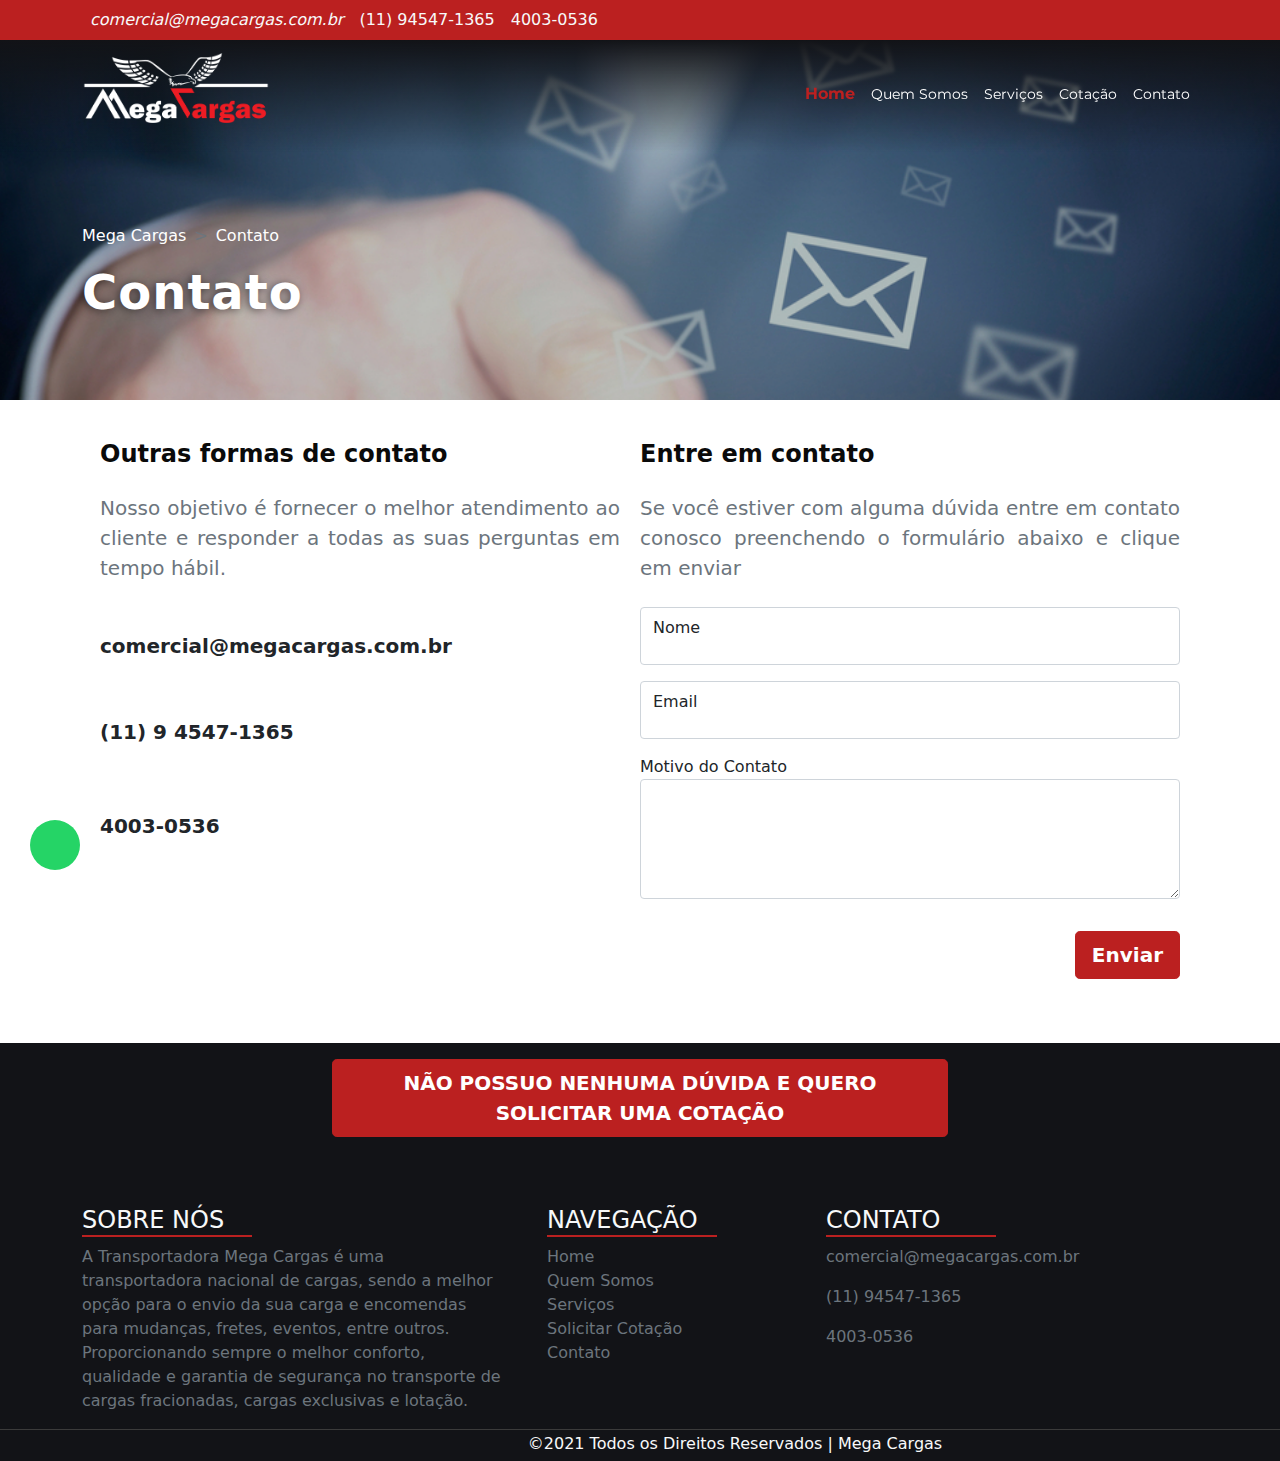
==== commit 09ab41d1: "whatsapp clickable icon" ====
--- a/contact-us.html
+++ b/contact-us.html
@@ -311,6 +311,18 @@
         </div>
     </div>
 
+    <!-- Seção Whatsapp -->
+
+    <div class="container">
+        <div class="row">
+            <div class="col-12 hidden-sm">
+                <a href="https://api.whatsapp.com/send?phone=+5511945471365&text=Ol%C3%A1,%20gostaria%20de%20realizar%20uma%20cota%C3%A7%C3%A3o" target="_blank" class="whats fixed-bottom d-flex ">
+                        <i class="fab fa-whatsapp fa-lg" aria-hidden="true"></i>
+                </a>
+            </div>
+        </div>
+    </div>
+
     <!-- Seção de Animação -->
 
     <div class="gooey position-fixed">
--- a/style.css
+++ b/style.css
@@ -726,6 +726,40 @@
     color: var(--baseSiteColor);
 }
 
+/* Whatsapp Flutuante */
+
+.whats {
+    background-color: hsl(142, 70%, 49%);
+    width: 50px;
+    height: 50px;
+    border-radius: 50px;
+    bottom: 30px;
+    left: 30px;
+    align-items: center;
+    justify-content: center;
+    color: hsl(0, 0%, 100%);
+    animation: infinite 2s ease;
+    animation-name: whats;
+}
+
+@keyframes whats {
+    50%{
+        transform: scale(1);
+    }
+    50%{
+        transform: scale(1.2);
+    }
+}
+
+a.whats{
+    text-decoration: none;
+}
+
+a.whats:hover{
+    color: hsl(0, 0%, 90%);
+    background-color: hsl(142, 70%, 39%);
+}
+
 /* Seção de Animação */
 
 .gooey {
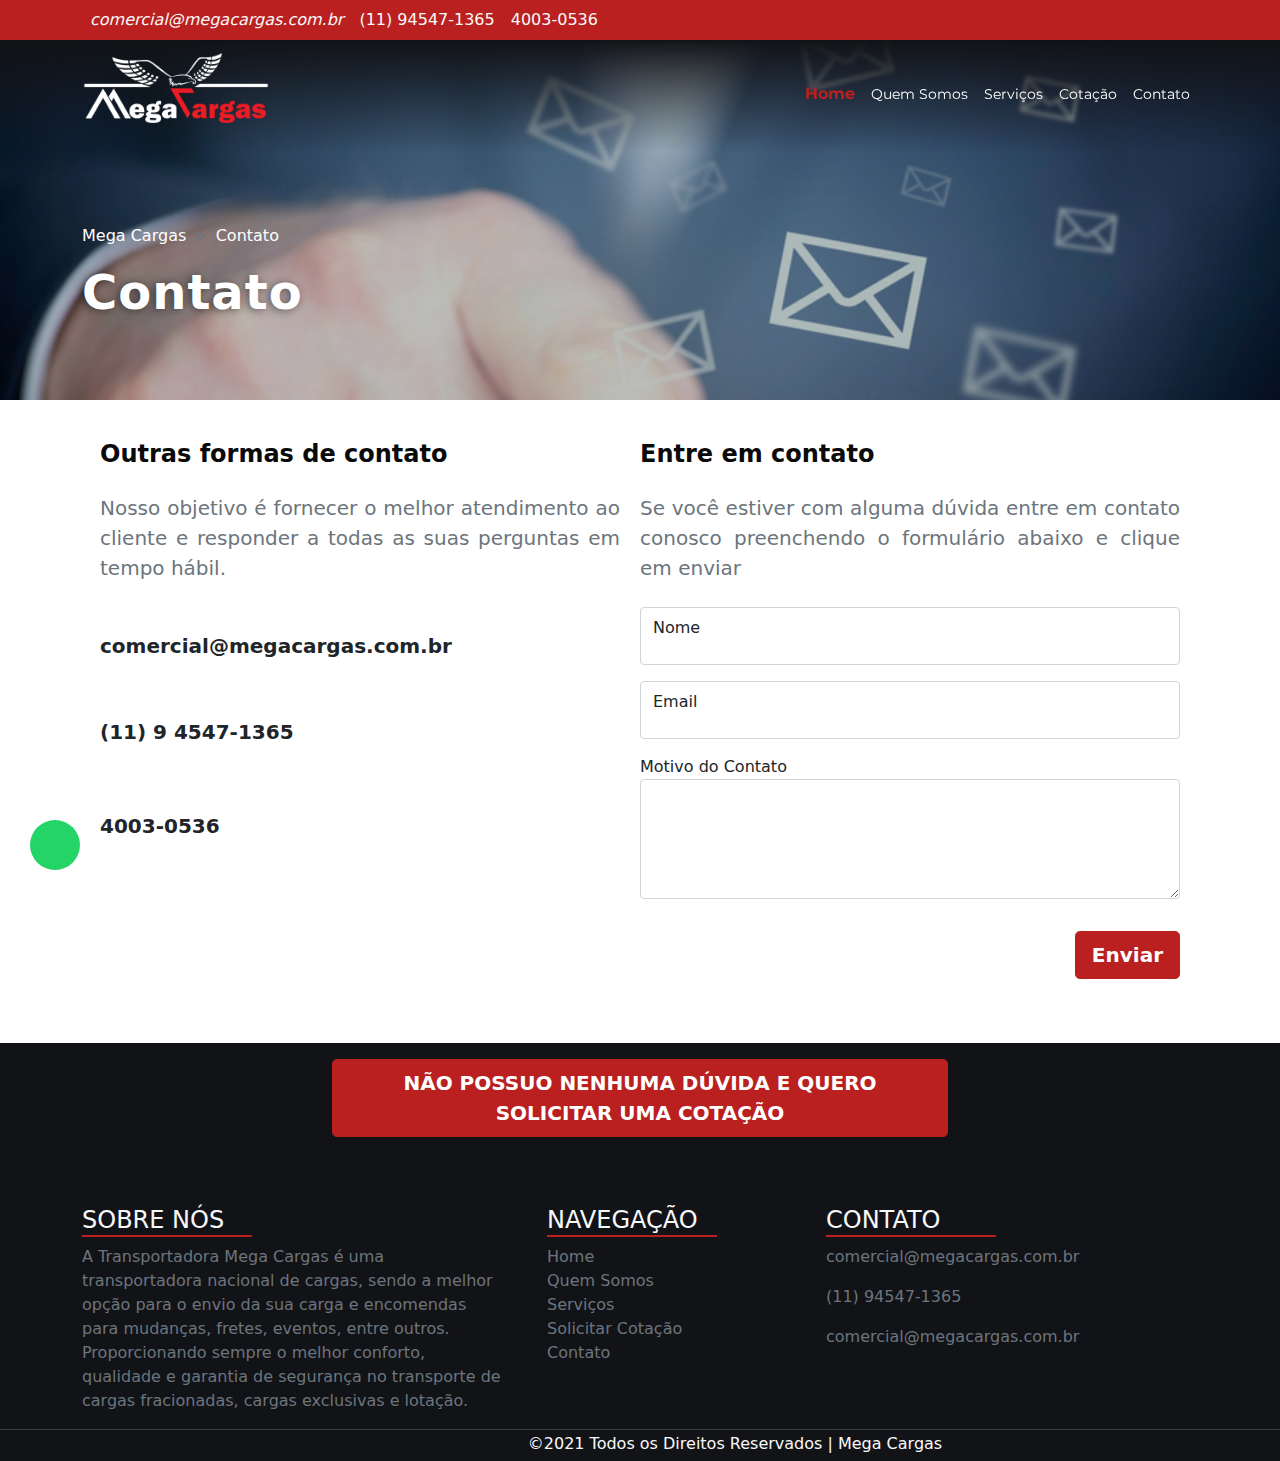
==== commit ec049000: "fix footer links" ====
--- a/contact-us.html
+++ b/contact-us.html
@@ -9,7 +9,7 @@
     <!-- CSS Bootstrap -->
     <link rel="stylesheet" href="css/bootstrap.min.css">
     <!-- CSS Personalizada -->
-    <link rel="stylesheet" href="style.css">
+    <link rel="stylesheet" href="css/style.css">
     <!-- CSS Font-Awesome -->
     <link rel="stylesheet" href="https://use.fontawesome.com/releases/v5.0.10/css/all.css"
         integrity="sha384-+d0P83n9kaQMCwj8F4RJB66tzIwOKmrdb46+porD/OvrJ+37WqIM7UoBtwHO6Nlg" crossorigin="anonymous">
@@ -27,7 +27,7 @@
                     <div class="row align-items-center">
                         <div class="col-lg-6 d-flex justify-content-start">
                             <span>
-                                <a href="#" class="text-light menuContatoIcons px-2 contactLink">
+                                <a href="mailto:comercial@megacargas.com.br" class="text-light menuContatoIcons px-2 contactLink">
                                     <i class="far fa-envelope"> comercial@megacargas.com.br</i>
                                 </a>
                             </span>
@@ -38,7 +38,7 @@
                                 </a>
                             </span>
                             <span>
-                                <a href="#" class="text-light menuContatoIcons px-2 contactLink">
+                                <a href="tel:+4003-0536" class="text-light menuContatoIcons px-2 contactLink">
                                     <i class="fas fa-mobile-alt"></i> 4003-0536
                                 </a>
                             </span>
@@ -171,7 +171,7 @@
                             </ul>
                         </div>
                     </div>
-                    <form class="col-lg-6 col-sm-12 col-md-12 form-floating bgFormContact ">
+                    <form class="col-lg-6 col-sm-12 col-md-12 form-floating bgFormContact">
                         <div class="mt-sm-5 mt-lg-0 mt-md-0 mt-0">
                             <h3 class="text-lg-start text-md-start text-center pb-3">Entre em contato</h3>
                             <p class="text-muted genericText" style="font-size: 20px;">
@@ -261,15 +261,14 @@
                     <div class="col-lg-4 col-sm-12 footerInfo">
                         <h4 class="text-light underline-footer">CONTATO</h4>
                         <p class="no-padding text-secondary">
-                            <i class="far fa-envelope text-secondary"></i> comercial@megacargas.com.br
+                            <a href="mailto:comercial@megacargas.com.br" class="footerLink"><i class="far fa-envelope text-secondary"></i> comercial@megacargas.com.br</a>
                         </p>
                         <p class="no-padding text-secondary">
-                            <i class="fab fa-whatsapp text-secondary"><a
-                                    href="https://api.whatsapp.com/send?phone=+5511945471365&text=Ol%C3%A1,%20gostaria%20de%20realizar%20uma%20cota%C3%A7%C3%A3o"
-                                    target="_blank"></a></i> (11) 94547-1365
+                            <a href="https://api.whatsapp.com/send?phone=+5511945471365&text=Ol%C3%A1,%20gostaria%20de%20realizar%20uma%20cota%C3%A7%C3%A3o"
+                                target="_blank" class="footerLink"><i class="fab fa-whatsapp text-secondary"></i> (11) 94547-1365</a>
                         </p>
                         <p class="no-padding text-secondary">
-                            <i class="fas fa-mobile-alt text-secondary"></i> 4003-0536
+                            <a href="tel:+4003-0536" class="footerLink"><i class="fas fa-mobile-alt text-secondary"></i> comercial@megacargas.com.br</a>
                         </p>
                     </div>
                 </div>
@@ -288,17 +287,8 @@
                 <div class="col-md-2 col-sm-12">
                     <a href="index.html">
                         <div class="text-center pt-1 d-sm-flex">
-                            <a href="#" class="social-icon px-1" target="_blank"><i class="fab fa-facebook-square fa-lg"
+                            <a href="https://api.whatsapp.com/send?phone=+5511945471365&text=Ol%C3%A1,%20gostaria%20de%20realizar%20uma%20cota%C3%A7%C3%A3o target="_blank"" class="social-icon px-1" target="_blank"><i class="fab fa-whatsapp fa-lg"
                                     aria-hidden="true"></i></a>
-                            <a href="#" class="social-icon px-1" target="_blank"><i class="fab fa-youtube fa-lg"
-                                    aria-hidden="true"></i></a>
-                            <a href="#" class="social-icon px-1" target="_blank"><i class="fab fa-instagram fa-lg"
-                                    aria-hidden="true"></i></a>
-                            <a href="#" class="social-icon px-1" target="_blank"><i class="fab fa-twitter-square fa-lg"
-                                    aria-hidden="true"></i></a>
-                            <a href="https://api.whatsapp.com/send?phone=+5511945471365&text=Ol%C3%A1,%20gostaria%20de%20realizar%20uma%20cota%C3%A7%C3%A3o"
-                                target="_blank" class="social-icon px-1" target="_blank"><i
-                                    class="fab fa-whatsapp fa-lg" aria-hidden="true"></i></a>
                         </div>
                     </a>
                 </div>
--- a/css/style.css
+++ b/css/style.css
@@ -0,0 +1,829 @@
+@import url('https:fonts.googleapis.com/css2?family=Montserrat:ital,wght@0,200;0,400;0,500;0,600;0,700;1,300&display=swap');
+:root {
+    /* Gerais */
+    --textShadow: 1px 1px 4px #00000046;
+    --genericText: #535353;
+    /* Menu Navegação / Header(Menu) */
+    --navMenuColor: #121317;
+    --navBgCollapse: #1213177a;
+    --navItemColor: #fff;
+    --fontMontserrat: 'Montserrat', sans-serif;
+    --textShadowCarrosel: 1px 1px 4px #00000046;
+    --baseSiteColor: #BB2020;
+    --baseBorderColor: 1px solid #BB2020;
+    /* Form */
+    --bgForm: #fff;
+    --btnEntrar2: white;
+    /* Menu de Transportes(Rotas) */
+    --roteTitle: #fff;
+    --quotationLink: #FFEB4D;
+    --quotationLink2: #d6d6d6;
+    --roteTitle2: #333333;
+    --roteSubtitle: #d6d6d6;
+    /* Links Transportes(Rotas) */
+    --btnRotes2: white;
+    /* Contact Footer */
+    --bgContactFooter: #d6d6d6;
+    --btnContactColor: #d6d6d6;
+    /* Footer */
+    --bgFooter: #121317;
+    --bgFooter2: #121317;
+    --bgIconeColor: #121317;
+}
+
+/* Configurações de Estilo Scroll*/
+
+/* width */
+
+::-webkit-scrollbar {
+    width: 10px;
+}
+
+/* Track */
+
+::-webkit-scrollbar-track {
+    background: #f1f1f1;
+}
+
+/* Handle */
+
+::-webkit-scrollbar-thumb {
+    background: #888;
+}
+
+/* Handle on hover */
+
+::-webkit-scrollbar-thumb:hover {
+    background: #555;
+}
+
+/* Configurações Gerais */
+
+.body {
+    margin-top: 40px;
+    font-family: 'Montserrat', Arial, Helvetica, sans-serif;
+}
+
+.no-padding {
+    padding: 0px !important;
+}
+
+.no-margin {
+    margin: 0px !important;
+}
+
+.genericText {
+    text-align: justify;
+    font-weight: 400;
+    font-size: clamp(1em, 23px, 2em);
+    color: var(--genericText);
+    padding: 0px;
+}
+
+h1 {
+    font-size: clamp(1em, 32vw, 2em);
+}
+
+h2 {
+    font-size: 2em;
+    margin-top: 10px;
+    color: var(--baseSiteColor);
+    font-weight: 700;
+}
+
+h3 {
+    font-size: 24px;
+    color: rgb(10, 10, 10);
+}
+
+h4 {
+    color: white;
+}
+
+/* Breadcrumb */
+
+.breadcrumb {
+    color: white;
+    --bs-breadcrumb-divider: '>';
+}
+
+.breadcrumb>.active {
+    color: white;
+}
+
+.breadcrumb a {
+    text-decoration: none;
+    color: white;
+}
+
+.breadcrumb a:hover {
+    text-decoration: none;
+    color: var(--baseSiteColor);
+    transition: all 1s ease-in-out;
+    -moz-transition: all .20s ease-in-out;
+    -webkit-transition: all .20s ease-in-out;
+}
+
+/* Menu Contato Hide */
+
+.menuContact-hide {
+    transform: translate(0px, -38px) !important;
+    transition: all 0.3s ease-in-out;
+}
+
+#topBar {
+    transform: translate(0px, 0px);
+    transition: all 0.3s ease-in-out;
+}
+
+.topbarSolid {
+    background-color: var(--navMenuColor) !important;
+    transition: all 1s ease-in-out;
+    -moz-transition: all .20s ease-in-out;
+    -webkit-transition: all .20s ease-in-out;
+}
+
+.voltarTopo-hide {
+    transition: all 0.3s ease-in-out;
+}
+
+/* Fim das Configurações Gerais */
+
+/* Estilo Menu de Contatos */
+
+.contactLink {
+    text-decoration: none;
+}
+
+.contactLink:hover {
+    text-decoration: underline;
+}
+
+.bg-menuContatos {
+    background-color: var(--baseSiteColor);
+}
+
+.menuTopoContatos {
+    height: 40px;
+    margin: 0;
+    padding-top: 8px;
+    z-index: 1000;
+}
+
+.menuTopoContatos a i {
+    font-size: 1em;
+}
+
+.menuContatoIcons {
+    font-weight: 400;
+    height: 20px;
+    width: 20px;
+    text-align: center;
+}
+
+/* FIM do Menu de Contatos */
+
+/* Estilo Barra Navegação/Topo */
+
+.bg-navTopo {
+    background: linear-gradient(#121317, #00000000);
+    z-index: 10;
+    transform: translate(0px, 0px);
+    transition: all 0.3s ease-in-out;
+}
+
+.navHomeText {
+    font-size: 1em;
+    font-weight: 700;
+    font-family: var(--fontMontserrat);
+    color: var(--baseSiteColor);
+}
+
+.navHomeText:hover {
+    color: grey;
+}
+
+.navItemText {
+    font-size: 14px;
+    font-family: var(--fontMontserrat);
+    color: var(--navItemColor);
+}
+
+.navItemText:hover {
+    color: grey;
+}
+
+#navbarTop .pt-sm-5 {
+    padding-top: 30px;
+}
+
+/* .bg-collapse{
+    background-color: var(--navMenuColor);
+} */
+
+/* Fim da Barra Navegação/Topo*/
+
+/* Estilo Carrosel de Imagens */
+
+.bg-parallax {
+    background: url(../img/caminhao3.jpg) fixed;
+    background-size: cover;
+    background-repeat: no-repeat;
+    height: 550px;
+    max-height: 600px;
+    padding-top: 80px;
+    position: relative;
+}
+
+.bg-parallax img {
+    background-size: cover;
+    box-shadow: 1px 1px 4px #00000059;
+}
+
+.bg-parallax2 {
+    background: url(../img/contact1.jpg) fixed;
+    background-size: cover;
+    background-repeat: no-repeat;
+    background-position: center;
+    height: 400px;
+    position: relative;
+}
+
+.bg-parallax2 img {
+    background-size: cover;
+    box-shadow: 1px 1px 4px #00000059;
+}
+
+.bg-parallax3 {
+    background: url(../img/galpao.jpg) fixed;
+    background-size: cover;
+    background-repeat: no-repeat;
+    height: 400px;
+    position: relative;
+}
+
+.bg-parallax4 {
+    background: url(../img/who-we-are1.jpg) fixed;
+    background-size: cover;
+    background-repeat: no-repeat;
+    height: 400px;
+    position: relative;
+}
+
+/* Fim do Parallax*/
+
+/* Estilo Formulario */
+
+.bg-Form {
+    background-color: var(--bgForm);
+    margin-top: -50px;
+    z-index: 2;
+    padding: 10px;
+    border-radius: 10px 10px;
+    margin-bottom: 50px;
+    ;
+}
+
+.form-control {
+    display: block;
+    width: 100%;
+    padding: 0.7rem .7em;
+    font-size: 1rem;
+    font-weight: 400;
+    line-height: 2;
+    transition: all 0.5s ease-in-out;
+    -moz-transition: all .20s ease-in-out;
+    -webkit-transition: all .20s ease-in-out;
+}
+
+.btnForm {
+    background-color: var(--baseSiteColor);
+    border: 1px solid var(--baseSiteColor);
+    color: white;
+    font-weight: bold;
+}
+
+.btnForm:hover {
+    background-color: transparent;
+    color: var(--baseSiteColor);
+    transition: all 0.5s ease-in-out;
+    -moz-transition: all .20s ease-in-out;
+    -webkit-transition: all .20s ease-in-out;
+}
+
+/* Fim do Form */
+
+/* Inicio da Seção de Transportadora(Rotas) */
+
+.roteTitle {
+    color: var(--roteTitle);
+    font-size: clamp(1rem, 32vw, 3rem);
+    font-weight: 700;
+    letter-spacing: 1px;
+    text-shadow: -2px 1px 9px #00000080;
+}
+
+.roteTitle h1 {
+    font-size: clamp(1rem, 32vw, 3rem);
+}
+
+.roteTitle h2 {
+    font-size: clamp(1rem, 26vw, 3rem);
+}
+
+.rotaSubtitle {
+    font-weight: 500;
+    font-size: clamp(16px, 24px, 32px);
+    text-shadow: 1px 1px 1px #00000080;
+    color: var(--roteSubtitle);
+}
+
+.quotationLink {
+    color: var(--quotationLink);
+    font-size: clamp(16px, 26px, 32px);
+    text-decoration: none;
+    font-weight: bold;
+}
+
+.quotationLink:hover {
+    color: var(--quotationLink2);
+    text-decoration: none;
+    transition: all 0.5s ease-in-out;
+    -moz-transition: all .20s ease-in-out;
+    -webkit-transition: all .20s ease-in-out;
+}
+
+/* FIM da Seção de Transportadora(Rotas) */
+
+#rotas {
+    opacity: 1;
+    transition: opacity .5s linear;
+}
+
+.rotasTransporte {
+    margin-top: 80px;
+}
+
+.rotasTransporte>.row {
+    display: block;
+    overflow-x: scroll;
+    white-space: nowrap;
+    cursor: grab;
+    position: relative;
+}
+
+.rotasTransporte>.row>.col-lg-3, .col-md-4, .col-sm-6 {
+    display: inline-block;
+}
+
+/* Decorations */
+
+.rotasTransporte .col-lg-3, .col-md-4, .col-sm-6 {
+    color: #fff;
+    font-size: 48px;
+    padding-bottom: 20px;
+    padding-top: 18px;
+}
+
+.btnRotes {
+    background-color: var(--baseSiteColor);
+    border: 1px solid var(--menuContatosColor);
+    color: white;
+    height: 100px;
+    align-items: center;
+}
+
+.btnRotesText {
+    font-size: clamp(12px, 18px, 24px);
+    font-weight: 500;
+}
+
+.btnRotes:hover {
+    background-color: var(--btnRotes2);
+    border: 1px solid var(--baseSiteColor);
+    color: #0c0c0c;
+    transition: all 0.5s ease-in-out;
+    -moz-transition: all .20s ease-in-out;
+    -webkit-transition: all .20s ease-in-out;
+}
+
+/* Seção Mega Cargas */
+
+.transMegaCargas {
+    display: block;
+    margin-top: 150px;
+}
+
+/* Seção Footer Contact */
+
+#contatos {
+    opacity: 1;
+    transition: opacity .5s linear;
+}
+
+.bg-contact {
+    background-color: var(--bgContactFooter);
+}
+
+.btnContact {
+    background-color: var(--baseSiteColor);
+    display: block;
+    color: var(--btnContactColor);
+    border: var(--baseBorderColor);
+    font-weight: 700;
+}
+
+.btnContact:hover {
+    background-color: transparent;
+    color: var(--baseSiteColor);
+    transition: all 0.5s ease-in-out;
+    -moz-transition: all .20s ease-in-out;
+    -webkit-transition: all .20s ease-in-out;
+}
+
+/* Seção Serviços */
+
+.hide {
+    opacity: 0 !important;
+    pointer-events: none;
+}
+
+#services {
+    opacity: 1;
+    transition: opacity .5s linear;
+}
+
+@media only screen and (min-width: 1000px) {
+    .servicesBox1 {
+        height: 500px;
+        width: 43%;
+        background: white;
+        z-index: 2;
+        margin-left: auto;
+        box-shadow: 20px 0px 10px -15px #00000043;
+    }
+    .servicesBox2 img {
+        margin: auto;
+        height: 400px;
+        max-width: 100%;
+        margin-left: -50px;
+        margin-top: 30px;
+        z-index: 0;
+        border-radius: 15px;
+        border-top-right-radius: 0 !important;
+    }
+}
+
+.servicesBox1 h2 {
+    font-weight: 700;
+    color: var(--baseSiteColor);
+}
+
+.servicesBox1 h3 {
+    font-size: 24px;
+    margin-top: 15px;
+}
+
+@media only screen and (max-width: 999px) {
+    .imgMobileMargin {
+        margin-top: 135px;
+    }
+    .servicesBox2 img {
+        margin: auto;
+        height: 400px;
+        max-width: 100%;
+        margin-top: -150px;
+        z-index: 0;
+    }
+}
+
+/* Seção Footer */
+
+.footerInfo {
+    padding-right: 40px;
+    margin: 0px;
+}
+
+.footerInfo p, a {
+    font-size: 16px;
+}
+
+.footerInfo ul li a {
+    text-decoration: none;
+    color: #6c757d;
+}
+
+.footerInfo ul li a:hover {
+    color: #25282b;
+}
+
+.bg-footer {
+    background-color: var(--bgFooter);
+    height: auto;
+    width: auto;
+}
+
+.bg-footer2 {
+    border-top: 1px solid #3b3b3b;
+    background-color: var(--bgFooter2);
+}
+
+.underline-footer {
+    content: '';
+    border-bottom: 2px solid var(--baseSiteColor);
+    width: 170px;
+    display: block;
+    margin-top: 5px;
+}
+
+.social-icon {
+    color: white;
+}
+
+.social-icon:hover {
+    color: var(--baseSiteColor);
+}
+
+.footerLink{
+    color: #6c757d;
+    text-decoration: none;
+}
+
+.footerLink:hover{
+    color: var(--genericText);
+    text-decoration: none;
+}
+
+/* Pagina de Contato */
+
+.contactUs-box {
+    padding: 40px 30px;
+}
+
+.contactUs-box h3 {
+    font-weight: 700;
+}
+
+.contactType {
+    background-color: transparent;
+    height: auto;
+}
+
+.contactType {
+    text-align: justify;
+    font-size: 20px;
+    font-weight: 700;
+}
+
+.contactType i {
+    color: var(--baseSiteColor);
+}
+
+/* Formulario */
+
+.contactTitle {
+    color: var(--baseSiteColor);
+}
+
+.contactParallaxText {
+    display: block;
+    margin-top: 200px;
+}
+
+.formBoxText {
+    width: 100%;
+    height: 150px;
+    box-sizing: border-box;
+    border: 2px solid #ccc;
+    border-radius: 4px;
+    background-color: #f8f8f8;
+    resize: none;
+}
+
+/* -- Pagina de Cotação -- /*
+
+/* Cotação */
+
+.quotationBox {
+    padding: 20px 30px;
+    margin-top: 50px;
+    margin-bottom: 50px;
+    background-color: whitesmoke;
+    border-radius: 20px;
+    box-shadow: 1px 1px 23px -5px #00000059;
+    ;
+}
+
+.isRequired::after {
+    content: '*';
+    color: red;
+}
+
+/* Botão de Duvida */
+
+.btnDuvida {
+    background-color: var(--baseSiteColor);
+    border: 1px solid var(--baseSiteColor);
+    color: white;
+    font-weight: bold;
+}
+
+.btnDuvida:hover {
+    background-color: transparent;
+    color: var(--baseSiteColor);
+    transition: all 0.5s ease-in-out;
+    -moz-transition: all .20s ease-in-out;
+    -webkit-transition: all .20s ease-in-out;
+}
+
+/* Seção Quem Somos */
+
+@media only screen and (min-width: 0px){
+    .whoBox1 {
+        height: 500px;
+        background: white;
+        margin-left: auto;
+        border-radius: 15px;
+        border-top-right-radius: 0 !important;
+        margin-bottom: 200px;
+    }
+    .whoBox2 img {
+        margin: auto;
+        height: 200px;
+        max-width: 100%;
+        border-radius: 15px;
+        margin-top: -80px;
+    }
+}
+
+@media only screen and (min-width: 351px) {
+    .whoBox1 {
+        height: 500px;
+        background: white;
+        margin-left: auto;
+        border-radius: 15px;
+        border-top-right-radius: 0 !important;
+        margin-bottom: 65px;
+    }
+    .whoBox2 img {
+        margin: auto;
+        height: 200px;
+        max-width: 100%;
+        border-radius: 15px;
+        margin-top: -80px;
+    }
+}
+
+@media only screen and (min-width: 539px) {
+    .whoBox1 {
+        height: 300px;
+        background: white;
+        margin-left: auto;
+        border-radius: 15px;
+        border-top-right-radius: 0 !important;
+    }
+    .whoBox2 img {
+        margin: auto;
+        height: 300px;
+        max-width: 100%;
+        border-radius: 15px;
+        margin-top: -80px;
+    }
+}
+
+@media only screen and (min-width: 1000px) {
+    .whoBox1 {
+        height: 500px;
+        width: 45%;
+        background: white;
+        margin-left: auto;
+        border-radius: 15px;
+        border-top-right-radius: 0 !important;
+    }
+    .whoBox2 img {
+        margin: auto;
+        height: 400px;
+        max-width: 100%;
+        border-radius: 15px 0;
+    }
+}
+
+/* Voltar para o Topo */
+
+.voltarTopo {
+    background-color: var(--bgFooter);
+    width: 50px;
+    height: 50px;
+    border-radius: 0 10px 10px 0;
+    bottom: 20px;
+    align-items: center;
+    justify-content: center;
+    color: white;
+    transform: translate(0px, 0px);
+    transition: all 0.6s ease-out;
+}
+
+.sideSlide {
+    transform: translate(-60px, 0px);
+    transition: all 0.6s ease-out;
+}
+
+a.voltarTopo {
+    text-decoration: none;
+}
+
+a.voltarTopo:hover {
+    color: var(--baseSiteColor);
+}
+
+/* Whatsapp Flutuante */
+
+.whats {
+    background-color: hsl(142, 70%, 49%);
+    width: 50px;
+    height: 50px;
+    border-radius: 50px;
+    bottom: 30px;
+    left: 30px;
+    align-items: center;
+    justify-content: center;
+    color: hsl(0, 0%, 100%);
+    animation: infinite 2s ease;
+    animation-name: whats;
+}
+
+@keyframes whats {
+    50%{
+        transform: scale(1);
+    }
+    50%{
+        transform: scale(1.2);
+    }
+}
+
+a.whats{
+    text-decoration: none;
+}
+
+a.whats:hover{
+    color: hsl(0, 0%, 90%);
+    background-color: hsl(142, 70%, 39%);
+}
+
+/* Seção de Animação */
+
+.gooey {
+    position: absolute;
+    top: 0;
+    left: 0;
+    width: 100%;
+    height: 100%;
+    background: #fff;
+    filter: contrast(20);
+    display: flex;
+    justify-content: center;
+    align-items: center;
+    z-index: 10000000;
+}
+
+.gooey .dots {
+    transform: translateX(0);
+    margin-top: 12px;
+    margin-left: 31px;
+    animation: dots 2.8s infinite;
+}
+
+.gooey .dots span {
+    display: inline-flex;
+    justify-content: center;
+    align-items: center;
+    width: 16px;
+    height: 16px;
+    margin-left: 16px;
+    background-color: grey;
+    border-radius: 50%;
+}
+
+@-moz-keyframes dots {
+    50% {
+        transform: translateY(-15px);
+    }
+}
+
+@-webkit-keyframes dots {
+    50% {
+        transform: translateY(-15px);
+    }
+}
+
+@-o-keyframes dots {
+    50% {
+        transform: translateY(-15px);
+    }
+}
+
+@keyframes dots {
+    50% {
+        transform: translateY(-15px);
+    }
+}